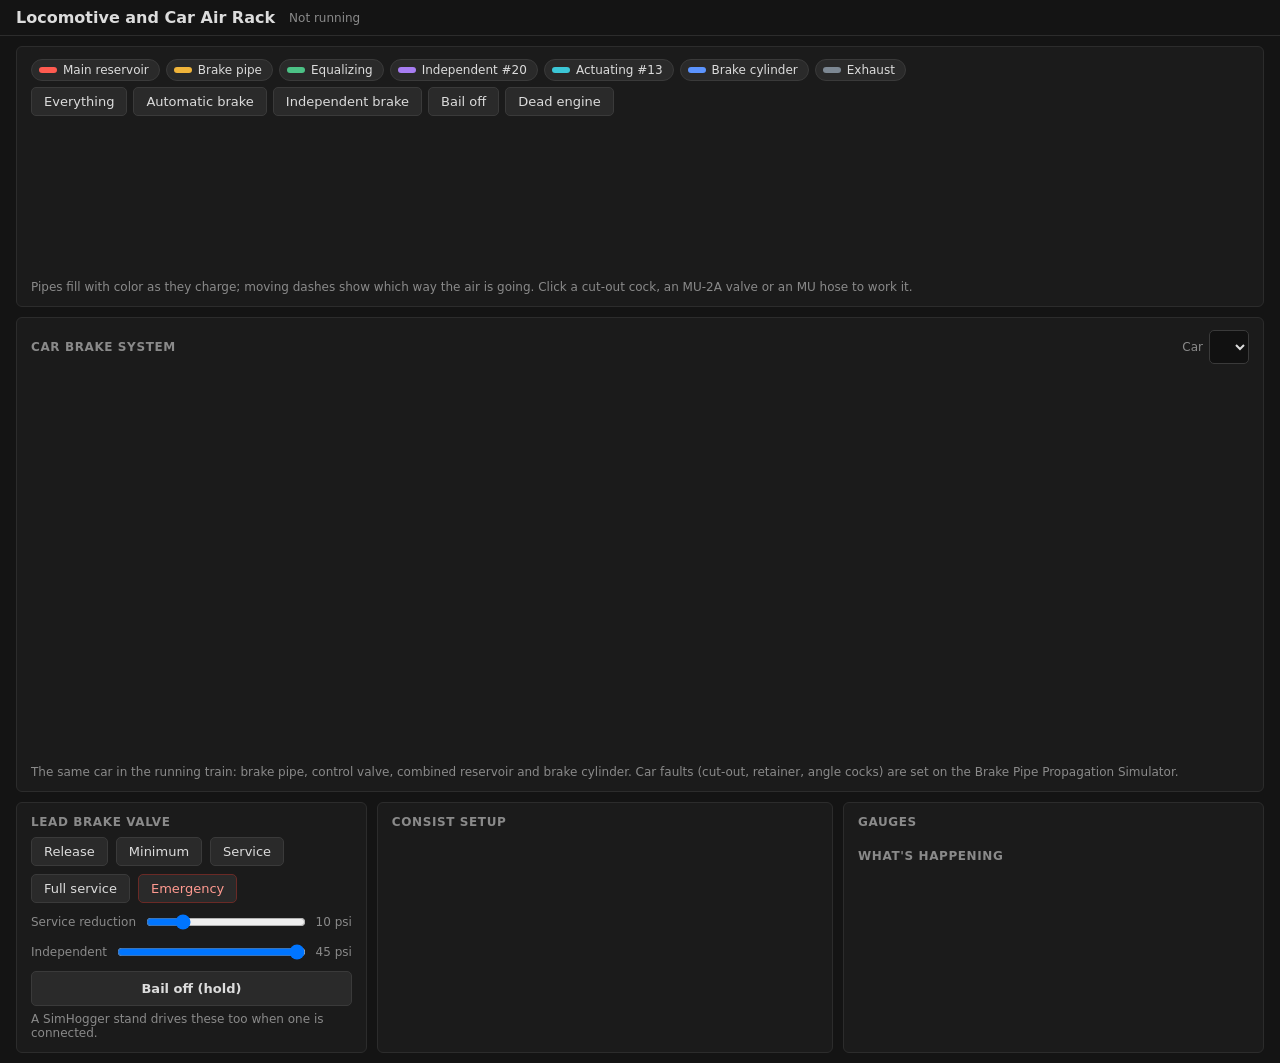
==== locomotive.html @ 0a6db2fe "Air Brake Trainer web version Co-Authored-By: Claude Opus 5.5 <noreply@anthropic.com>" ====
<!doctype html>
<html lang="en">
<head>
<meta charset="utf-8">
<meta name="viewport" content="width=device-width, initial-scale=1">
<link rel="icon" href="data:,">
<title>Locomotive and Car Air Rack</title>
<link rel="stylesheet" href="site.css">
<style>
  /* Air systems, one color each (the same as the locomotive view mock-up). */
  :root { --mr:#ff5b50; --bp:#f0b43a; --er:#4cc286; --ind:#a77df2; --act:#3cc7d7; --bc:#5c94ff; --ex:#7d8893; --aux:#ec7fd0; --em:#8fd14f; --comp:#202020; --dash:rgba(255,255,255,.9); }
  #carSchem { display:block; width:100%; min-width:760px; max-width:1150px; height:auto; user-select:none; }
  main { display:grid; gap:10px; padding:10px 16px; }
  h2 { font-size:12px; color:var(--dim); text-transform:uppercase; letter-spacing:.05em; margin:0 0 8px; font-weight:600; }
  .layerbar { display:flex; flex-wrap:wrap; gap:6px 14px; align-items:center; margin-bottom:8px; }
  .layerbar .grp { display:flex; flex-wrap:wrap; gap:6px; align-items:center; }
  .chip { display:inline-flex; gap:6px; align-items:center; border-radius:999px; padding:3px 10px 3px 7px; font-size:12px; }
  .chip i { width:18px; height:6px; border-radius:3px; background:var(--c); display:inline-block; }
  .chip.off { opacity:.45; }
  .schem-wrap { overflow-x:auto; }
  #schem { display:block; width:100%; min-width:900px; height:auto; user-select:none; }
  .grid3 { display:grid; gap:10px; grid-template-columns:minmax(0,1fr) minmax(0,1.3fr) minmax(0,1.2fr); }
  @media (max-width:1100px) { .grid3 { grid-template-columns:1fr; } }
  .row { display:flex; gap:8px; align-items:center; flex-wrap:wrap; }
  .row + .row { margin-top:8px; }
  .row label { flex-direction:row; align-items:center; gap:6px; }
  input[type=range] { flex:1; min-width:140px; padding:0; }
  button.on { background:#1d4f6b; border-color:#2a6d93; color:#fff; }
  button.bad { border-color:#6a2a26; color:#ff9a90; background:#2b1715; }
  .hold { width:100%; padding:9px; font-weight:600; margin-top:8px; }
  .hold.down { background:#0f6f7a; border-color:#3cc7d7; color:#fff; }
  table.cfg td, table.cfg th { padding:4px 6px; }
  table.cfg td:first-child { color:var(--dim); }
  table.cfg button { width:100%; padding:4px 6px; font-size:12px; }
  .gauges { display:flex; flex-wrap:wrap; gap:8px; }
  .gauge { display:grid; justify-items:center; gap:2px; flex:1; min-width:110px; }
  .gauge svg { width:100%; max-width:130px; height:auto; }
  .gauge .cap { font-size:12px; color:var(--dim); text-align:center; line-height:1.3; }
  .gauge .cap b { color:var(--text); font-variant-numeric:tabular-nums; }
  .warns div { background:#2b1715; color:#ff9a90; border-radius:5px; padding:6px 9px; font-size:13px; margin-bottom:6px; }
  .now { margin:0; padding-left:18px; display:grid; gap:5px; font-size:13px; line-height:1.4; }
  /* schematic */
  .tube { fill:none; stroke-width:8; stroke-linecap:round; stroke-linejoin:round; }
  .core { fill:none; stroke:var(--panel); stroke-width:4.4; stroke-linecap:round; stroke-linejoin:round; }
  .fill { fill:none; stroke-width:4.4; stroke-linecap:round; stroke-linejoin:round; }
  .dash { fill:none; stroke:var(--dash); stroke-width:1.8; stroke-dasharray:4 9; stroke-linecap:round; opacity:0; }
  .lay { transition:opacity .25s; } .lay.off { opacity:.08; } .lay.off .dash { visibility:hidden; }
  .box { fill:var(--comp); stroke:#7a858e; stroke-width:1.3; }
  .frame { fill:none; stroke:var(--line); stroke-width:1.5; stroke-dasharray:2 4; }
  .t { fill:var(--text); font-size:13px; font-weight:600; }
  .ts { fill:var(--dim); font-size:10.5px; }
  .tv { fill:var(--text); font-size:11px; font-family:Consolas, "Cascadia Mono", monospace; }
  .tt { fill:var(--text); font-size:16px; font-weight:600; letter-spacing:.04em; text-transform:uppercase; }
  .hdl { transform-box:view-box; transition:transform .35s ease; }
  .click { cursor:pointer; }
  .click:hover .box, .click:hover .ring { stroke:var(--link); stroke-width:2; }
  .ring { fill:var(--comp); stroke:#7a858e; stroke-width:1.4; }
  .cockh { stroke-width:3.2; stroke-linecap:round; }
  @media (prefers-reduced-motion: reduce) { .hdl, .lay { transition:none; } }
</style>
</head>
<body data-feature="instruction">
<header class="top"><h1>Locomotive and Car Air Rack</h1><span id="status" class="muted">Not running</span><div id="userbar"></div></header>

<main>
  <div class="card" id="noTrain" hidden>
    <h2>No train is running</h2>
    <div class="row"><label>Locomotives <input type="number" id="nLocos" min="1" max="6" value="2" style="width:70px"></label>
      <label>Cars <input type="number" id="nCars" min="1" max="200" value="20" style="width:80px"></label>
      <button class="primary" id="startTrain">Start train</button></div>
  </div>

  <section class="card" id="board">
    <div class="layerbar"><div class="grp" id="layers"></div><div class="grp" id="presets"></div></div>
    <div class="schem-wrap"><svg id="schem" role="img" aria-label="Piping schematic of the locomotive consist"></svg></div>
    <div class="muted" style="margin-top:6px">Pipes fill with color as they charge; moving dashes show which way the air is going. Click a cut-out cock, an MU-2A valve or an MU hose to work it.</div>
  </section>

  <section class="card" id="carBoard">
    <div class="row" style="justify-content:space-between"><h2 style="margin:0">Car brake system</h2>
      <label class="muted">Car <select id="carPick"></select></label></div>
    <div class="schem-wrap"><svg id="carSchem" viewBox="0 0 960 330" role="img" aria-label="Piping schematic of one freight car's air brake"></svg></div>
    <div class="muted" style="margin-top:6px">The same car in the running train: brake pipe, control valve, combined reservoir and brake cylinder. Car faults (cut-out, retainer, angle cocks) are set on the Brake Pipe Propagation Simulator.</div>
  </section>

  <section class="grid3">
    <div class="card">
      <h2>Lead brake valve</h2>
      <div class="row" id="autoSeg">
        <button data-a="Release">Release</button><button data-a="Minimum">Minimum</button><button data-a="Service">Service</button>
        <button data-a="FullService">Full service</button><button data-a="Emergency" class="danger">Emergency</button>
      </div>
      <div class="row"><label for="red">Service reduction</label><input type="range" id="red" min="6" max="26" step="1" value="10"><span id="redOut" class="muted">10 psi</span></div>
      <div class="row"><label for="ind">Independent</label><input type="range" id="ind" min="0" max="100" value="100"><span id="indOut" class="muted">45 psi</span></div>
      <button id="bail" class="hold">Bail off (hold)</button>
      <div class="muted" style="margin-top:6px">A SimHogger stand drives these too when one is connected.</div>
    </div>
    <div class="card">
      <h2>Consist setup</h2>
      <div class="row" id="unitCount" style="margin-bottom:8px"></div>
      <table class="cfg"><thead id="cfgHead"></thead><tbody id="cfgBody"></tbody></table>
      <div class="row" id="quick" style="margin-top:10px"></div>
    </div>
    <div class="card">
      <h2>Gauges</h2>
      <div class="gauges" id="gauges"></div>
      <h2 style="margin-top:12px">What's happening</h2>
      <div class="warns" id="warns"></div>
      <ul class="now" id="now"></ul>
    </div>
  </section>
</main>

<script src="shim.js"></script>
<script src="common.js"></script>
<script src="locomotive.js"></script>
</body>
</html>
---- site.css ----
/* Shared look for the back office pages (the live dashboard adds its own panel styles). */
[hidden] { display:none !important; }   /* author display rules (e.g. label { display:flex }) must not un-hide elements */
:root { --bg:#141414; --panel:#1b1b1b; --line:#2c2c2c; --text:#dcdcdc; --dim:#8a8a8a; --good:#5bd17a; --bad:#ff5a4f; --warn:#ffc04d; --link:#4fc3f7; }
* { box-sizing:border-box; }
body { margin:0; background:var(--bg); color:var(--text); font-family:"Segoe UI", system-ui, sans-serif; font-size:14px; }
a { color:var(--link); }
.card { background:var(--panel); border:1px solid var(--line); border-radius:6px; padding:12px 14px; }
.muted { color:var(--dim); font-size:12px; }
.note { background:#202a30; border:1px solid #2d3c45; border-radius:5px; padding:8px 10px; font-size:13px; }
.error { color:var(--bad); font-size:13px; min-height:1em; margin-top:8px; }
.pass { color:var(--good); font-weight:600; } .fail { color:var(--bad); font-weight:600; }
label { display:flex; flex-direction:column; gap:4px; font-size:12px; color:var(--dim); }
input, select { background:#111; color:var(--text); border:1px solid #3a3a3a; border-radius:5px; padding:7px 9px; font:inherit; font-size:14px; }
input:focus, select:focus { outline:none; border-color:var(--link); }
button { background:#2a2a2a; color:var(--text); border:1px solid #3a3a3a; border-radius:5px; padding:6px 12px; font:inherit; font-size:13px; cursor:pointer; }
button:hover { background:#333; }
button.primary { background:#1d4f6b; border-color:#2a6d93; color:#fff; }
button.primary:hover { background:#236089; }
button.danger { border-color:#6a2a26; color:#ff9a90; }
header.top { display:flex; align-items:center; gap:14px; padding:8px 16px; border-bottom:1px solid var(--line); flex-wrap:wrap; }
header.top h1 { font-size:16px; margin:0; }
#userbar { margin-left:auto; display:flex; gap:12px; align-items:center; font-size:13px; flex-wrap:wrap; }
#userbar .who { color:var(--text); }
#userbar .rr { background:#2a2a2a; border-radius:4px; padding:1px 6px; font-size:11px; color:var(--warn); font-weight:600; }
table { width:100%; border-collapse:collapse; }
th, td { padding:7px 10px; border-bottom:1px solid var(--line); text-align:left; font-variant-numeric:tabular-nums; }
th { color:var(--dim); font-size:11px; text-transform:uppercase; font-weight:600; }
td.serial, .serial { white-space:nowrap; } .serial { font-family:Consolas, "Cascadia Mono", monospace; font-size:13px; }
dialog { background:var(--panel); color:var(--text); border:1px solid #3a3a3a; border-radius:8px; padding:18px; width:min(420px, calc(100vw - 32px)); }
dialog::backdrop { background:rgba(0,0,0,.6); }
dialog h2 { margin:0 0 12px; font-size:16px; }
dialog form { display:flex; flex-direction:column; gap:10px; }
.btnrow { display:flex; gap:8px; justify-content:flex-end; margin-top:6px; }
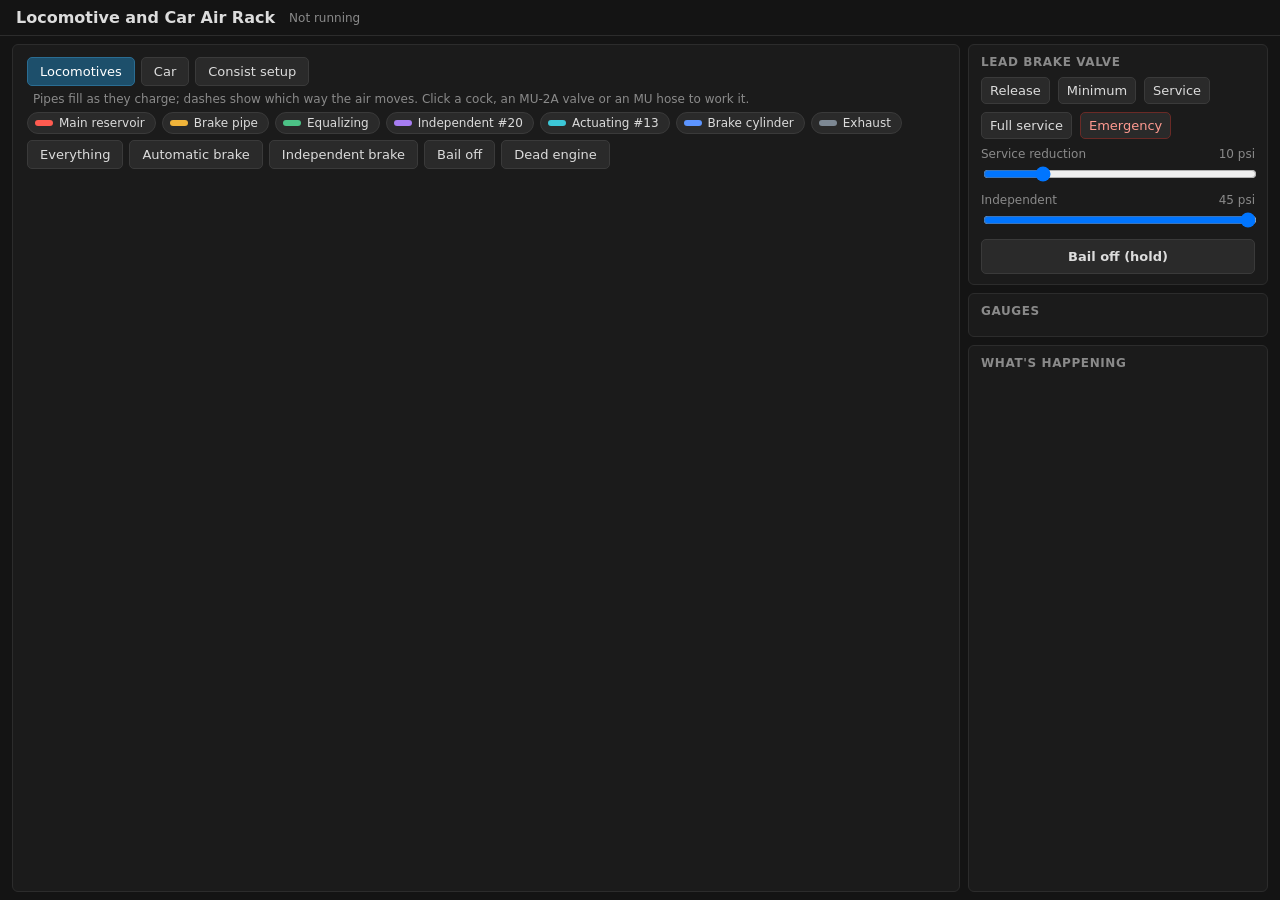
==== commit 32e89db9: "Air Rack fits one screen; retaining valve handle on the car diagram Co-Authored-By: Claude Opus 5.5 " ====
--- a/locomotive.html
+++ b/locomotive.html
@@ -9,18 +9,37 @@
 <style>
   /* Air systems, one color each (the same as the locomotive view mock-up). */
   :root { --mr:#ff5b50; --bp:#f0b43a; --er:#4cc286; --ind:#a77df2; --act:#3cc7d7; --bc:#5c94ff; --ex:#7d8893; --aux:#ec7fd0; --em:#8fd14f; --comp:#202020; --dash:rgba(255,255,255,.9); }
-  #carSchem { display:block; width:100%; min-width:760px; max-width:1150px; height:auto; user-select:none; }
-  main { display:grid; gap:10px; padding:10px 16px; }
+  html, body { height:100%; }
+  body { display:flex; flex-direction:column; }
+  main { flex:1; min-height:0; display:flex; flex-direction:column; gap:8px; padding:8px 12px; }
+  .rack { flex:1; min-height:0; display:grid; gap:8px; grid-template-columns:minmax(0,1fr) 300px; }
+  .stage { display:flex; flex-direction:column; min-height:0; gap:6px; }
+  .tabs { display:flex; flex-wrap:wrap; gap:6px; align-items:center; }
+  .tabs .hint { margin-left:6px; font-size:12px; }
+  .view { flex:1; min-height:0; display:flex; flex-direction:column; }
+  .view[hidden] { display:none; }
+  .view.scroll { overflow:auto; }
+  .side { display:flex; flex-direction:column; gap:8px; min-height:0; overflow-y:auto; }
+  .side .card { padding:10px 12px; }
+  .side .grow { flex:1; min-height:120px; overflow-y:auto; }
+  #autoSeg button { padding:5px 8px; }
+  .slider { display:grid; grid-template-columns:1fr auto; gap:2px 8px; align-items:center; margin-top:8px; font-size:13px; }
+  .slider input { grid-column:1 / -1; min-width:0; width:100%; }
+  #carSchem { display:block; width:100%; height:100%; user-select:none; }
+  @media (max-width:1100px) {
+    html, body { height:auto; }
+    .rack { grid-template-columns:1fr; }
+    .schem-wrap, #schem, #carSchem { height:auto; }
+  }
   h2 { font-size:12px; color:var(--dim); text-transform:uppercase; letter-spacing:.05em; margin:0 0 8px; font-weight:600; }
   .layerbar { display:flex; flex-wrap:wrap; gap:6px 14px; align-items:center; margin-bottom:8px; }
   .layerbar .grp { display:flex; flex-wrap:wrap; gap:6px; align-items:center; }
   .chip { display:inline-flex; gap:6px; align-items:center; border-radius:999px; padding:3px 10px 3px 7px; font-size:12px; }
   .chip i { width:18px; height:6px; border-radius:3px; background:var(--c); display:inline-block; }
   .chip.off { opacity:.45; }
-  .schem-wrap { overflow-x:auto; }
-  #schem { display:block; width:100%; min-width:900px; height:auto; user-select:none; }
-  .grid3 { display:grid; gap:10px; grid-template-columns:minmax(0,1fr) minmax(0,1.3fr) minmax(0,1.2fr); }
-  @media (max-width:1100px) { .grid3 { grid-template-columns:1fr; } }
+  .schem-wrap { flex:1; min-height:0; overflow:auto; }
+  /* The drawing scales to fit the space it has (width and height); past three units it scrolls sideways instead. */
+  #schem { display:block; width:100%; height:100%; user-select:none; }
   .row { display:flex; gap:8px; align-items:center; flex-wrap:wrap; }
   .row + .row { margin-top:8px; }
   .row label { flex-direction:row; align-items:center; gap:6px; }
@@ -33,8 +52,10 @@
   table.cfg td:first-child { color:var(--dim); }
   table.cfg button { width:100%; padding:4px 6px; font-size:12px; }
   .gauges { display:flex; flex-wrap:wrap; gap:8px; }
-  .gauge { display:grid; justify-items:center; gap:2px; flex:1; min-width:110px; }
-  .gauge svg { width:100%; max-width:130px; height:auto; }
+  .gauges { gap:6px 4px; }
+  .gauge { display:grid; justify-items:center; gap:2px; flex:1 1 28%; min-width:78px; }
+  .gauge svg { width:100%; max-width:82px; height:auto; }
+  .gauge .cap { font-size:11px !important; }
   .gauge .cap { font-size:12px; color:var(--dim); text-align:center; line-height:1.3; }
   .gauge .cap b { color:var(--text); font-variant-numeric:tabular-nums; }
   .warns div { background:#2b1715; color:#ff9a90; border-radius:5px; padding:6px 9px; font-size:13px; margin-bottom:6px; }
@@ -70,45 +91,50 @@
       <button class="primary" id="startTrain">Start train</button></div>
   </div>
 
-  <section class="card" id="board">
-    <div class="layerbar"><div class="grp" id="layers"></div><div class="grp" id="presets"></div></div>
-    <div class="schem-wrap"><svg id="schem" role="img" aria-label="Piping schematic of the locomotive consist"></svg></div>
-    <div class="muted" style="margin-top:6px">Pipes fill with color as they charge; moving dashes show which way the air is going. Click a cut-out cock, an MU-2A valve or an MU hose to work it.</div>
-  </section>
+  <!-- One screen: the schematics on the left (one view at a time), the controls and readings beside them. -->
+  <div class="rack" id="rack">
+    <section class="card stage" id="board">
+      <div class="tabs" id="tabs">
+        <button data-v="viewLoco" class="on">Locomotives</button><button data-v="viewCar">Car</button><button data-v="viewConsist">Consist setup</button>
+        <span class="muted hint" id="hint"></span>
+      </div>
+      <div class="view" id="viewLoco">
+        <div class="layerbar"><div class="grp" id="layers"></div><div class="grp" id="presets"></div></div>
+        <div class="schem-wrap"><svg id="schem" role="img" aria-label="Piping schematic of the locomotive consist"></svg></div>
+      </div>
+      <div class="view" id="viewCar" hidden>
+        <div class="row"><label class="muted">Car <select id="carPick"></select></label></div>
+        <div class="schem-wrap"><svg id="carSchem" viewBox="0 0 960 330" role="img" aria-label="Piping schematic of one freight car's air brake"></svg></div>
+      </div>
+      <div class="view scroll" id="viewConsist" hidden>
+        <div class="row" id="unitCount" style="margin-bottom:8px"></div>
+        <table class="cfg"><thead id="cfgHead"></thead><tbody id="cfgBody"></tbody></table>
+        <div class="row" id="quick" style="margin-top:10px"></div>
+      </div>
+    </section>
 
-  <section class="card" id="carBoard">
-    <div class="row" style="justify-content:space-between"><h2 style="margin:0">Car brake system</h2>
-      <label class="muted">Car <select id="carPick"></select></label></div>
-    <div class="schem-wrap"><svg id="carSchem" viewBox="0 0 960 330" role="img" aria-label="Piping schematic of one freight car's air brake"></svg></div>
-    <div class="muted" style="margin-top:6px">The same car in the running train: brake pipe, control valve, combined reservoir and brake cylinder. Car faults (cut-out, retainer, angle cocks) are set on the Brake Pipe Propagation Simulator.</div>
-  </section>
-
-  <section class="grid3">
-    <div class="card">
-      <h2>Lead brake valve</h2>
-      <div class="row" id="autoSeg">
-        <button data-a="Release">Release</button><button data-a="Minimum">Minimum</button><button data-a="Service">Service</button>
-        <button data-a="FullService">Full service</button><button data-a="Emergency" class="danger">Emergency</button>
+    <aside class="side">
+      <div class="card">
+        <h2>Lead brake valve</h2>
+        <div class="row" id="autoSeg">
+          <button data-a="Release">Release</button><button data-a="Minimum">Minimum</button><button data-a="Service">Service</button>
+          <button data-a="FullService">Full service</button><button data-a="Emergency" class="danger">Emergency</button>
+        </div>
+        <div class="slider"><label for="red">Service reduction</label><span id="redOut" class="muted">10 psi</span><input type="range" id="red" min="6" max="26" step="1" value="10"></div>
+        <div class="slider"><label for="ind">Independent</label><span id="indOut" class="muted">45 psi</span><input type="range" id="ind" min="0" max="100" value="100"></div>
+        <button id="bail" class="hold">Bail off (hold)</button>
       </div>
-      <div class="row"><label for="red">Service reduction</label><input type="range" id="red" min="6" max="26" step="1" value="10"><span id="redOut" class="muted">10 psi</span></div>
-      <div class="row"><label for="ind">Independent</label><input type="range" id="ind" min="0" max="100" value="100"><span id="indOut" class="muted">45 psi</span></div>
-      <button id="bail" class="hold">Bail off (hold)</button>
-      <div class="muted" style="margin-top:6px">A SimHogger stand drives these too when one is connected.</div>
-    </div>
-    <div class="card">
-      <h2>Consist setup</h2>
-      <div class="row" id="unitCount" style="margin-bottom:8px"></div>
-      <table class="cfg"><thead id="cfgHead"></thead><tbody id="cfgBody"></tbody></table>
-      <div class="row" id="quick" style="margin-top:10px"></div>
-    </div>
-    <div class="card">
-      <h2>Gauges</h2>
-      <div class="gauges" id="gauges"></div>
-      <h2 style="margin-top:12px">What's happening</h2>
-      <div class="warns" id="warns"></div>
-      <ul class="now" id="now"></ul>
-    </div>
-  </section>
+      <div class="card">
+        <h2>Gauges</h2>
+        <div class="gauges" id="gauges"></div>
+      </div>
+      <div class="card grow">
+        <h2>What's happening</h2>
+        <div class="warns" id="warns"></div>
+        <ul class="now" id="now"></ul>
+      </div>
+    </aside>
+  </div>
 </main>
 
 <script src="shim.js"></script>
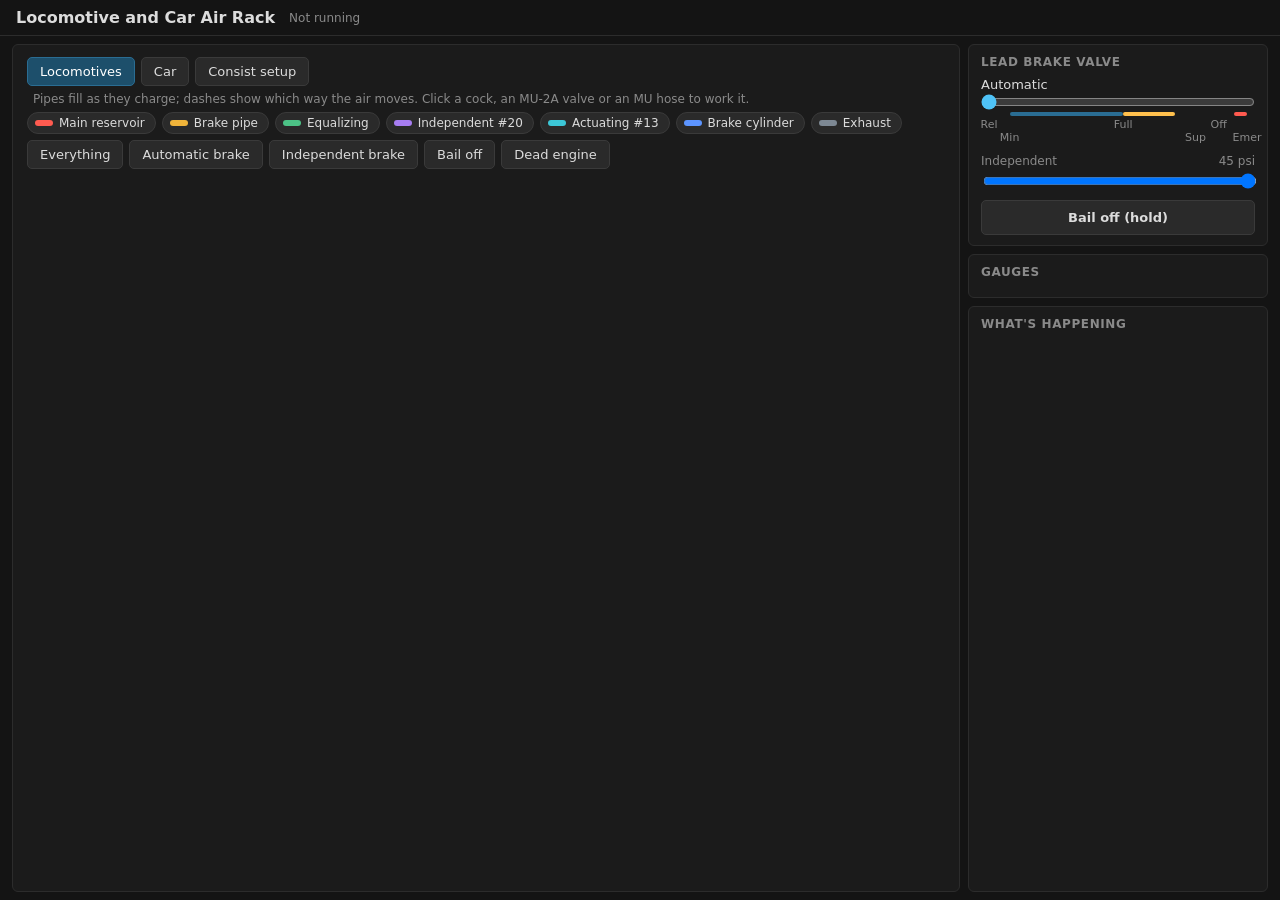
==== commit 7a5a59fd: "Automatic brake as one handle with marked stops and over-reduction; staged release after emergency" ====
--- a/locomotive.html
+++ b/locomotive.html
@@ -1,144 +1,140 @@
-<!doctype html>
-<html lang="en">
-<head>
-<meta charset="utf-8">
-<meta name="viewport" content="width=device-width, initial-scale=1">
-<link rel="icon" href="data:,">
-<title>Locomotive and Car Air Rack</title>
-<link rel="stylesheet" href="site.css">
-<style>
-  /* Air systems, one color each (the same as the locomotive view mock-up). */
-  :root { --mr:#ff5b50; --bp:#f0b43a; --er:#4cc286; --ind:#a77df2; --act:#3cc7d7; --bc:#5c94ff; --ex:#7d8893; --aux:#ec7fd0; --em:#8fd14f; --comp:#202020; --dash:rgba(255,255,255,.9); }
-  html, body { height:100%; }
-  body { display:flex; flex-direction:column; }
-  main { flex:1; min-height:0; display:flex; flex-direction:column; gap:8px; padding:8px 12px; }
-  .rack { flex:1; min-height:0; display:grid; gap:8px; grid-template-columns:minmax(0,1fr) 300px; }
-  .stage { display:flex; flex-direction:column; min-height:0; gap:6px; }
-  .tabs { display:flex; flex-wrap:wrap; gap:6px; align-items:center; }
-  .tabs .hint { margin-left:6px; font-size:12px; }
-  .view { flex:1; min-height:0; display:flex; flex-direction:column; }
-  .view[hidden] { display:none; }
-  .view.scroll { overflow:auto; }
-  .side { display:flex; flex-direction:column; gap:8px; min-height:0; overflow-y:auto; }
-  .side .card { padding:10px 12px; }
-  .side .grow { flex:1; min-height:120px; overflow-y:auto; }
-  #autoSeg button { padding:5px 8px; }
-  .slider { display:grid; grid-template-columns:1fr auto; gap:2px 8px; align-items:center; margin-top:8px; font-size:13px; }
-  .slider input { grid-column:1 / -1; min-width:0; width:100%; }
-  #carSchem { display:block; width:100%; height:100%; user-select:none; }
-  @media (max-width:1100px) {
-    html, body { height:auto; }
-    .rack { grid-template-columns:1fr; }
-    .schem-wrap, #schem, #carSchem { height:auto; }
-  }
-  h2 { font-size:12px; color:var(--dim); text-transform:uppercase; letter-spacing:.05em; margin:0 0 8px; font-weight:600; }
-  .layerbar { display:flex; flex-wrap:wrap; gap:6px 14px; align-items:center; margin-bottom:8px; }
-  .layerbar .grp { display:flex; flex-wrap:wrap; gap:6px; align-items:center; }
-  .chip { display:inline-flex; gap:6px; align-items:center; border-radius:999px; padding:3px 10px 3px 7px; font-size:12px; }
-  .chip i { width:18px; height:6px; border-radius:3px; background:var(--c); display:inline-block; }
-  .chip.off { opacity:.45; }
-  .schem-wrap { flex:1; min-height:0; overflow:auto; }
-  /* The drawing scales to fit the space it has (width and height); past three units it scrolls sideways instead. */
-  #schem { display:block; width:100%; height:100%; user-select:none; }
-  .row { display:flex; gap:8px; align-items:center; flex-wrap:wrap; }
-  .row + .row { margin-top:8px; }
-  .row label { flex-direction:row; align-items:center; gap:6px; }
-  input[type=range] { flex:1; min-width:140px; padding:0; }
-  button.on { background:#1d4f6b; border-color:#2a6d93; color:#fff; }
-  button.bad { border-color:#6a2a26; color:#ff9a90; background:#2b1715; }
-  .hold { width:100%; padding:9px; font-weight:600; margin-top:8px; }
-  .hold.down { background:#0f6f7a; border-color:#3cc7d7; color:#fff; }
-  table.cfg td, table.cfg th { padding:4px 6px; }
-  table.cfg td:first-child { color:var(--dim); }
-  table.cfg button { width:100%; padding:4px 6px; font-size:12px; }
-  .gauges { display:flex; flex-wrap:wrap; gap:8px; }
-  .gauges { gap:6px 4px; }
-  .gauge { display:grid; justify-items:center; gap:2px; flex:1 1 28%; min-width:78px; }
-  .gauge svg { width:100%; max-width:82px; height:auto; }
-  .gauge .cap { font-size:11px !important; }
-  .gauge .cap { font-size:12px; color:var(--dim); text-align:center; line-height:1.3; }
-  .gauge .cap b { color:var(--text); font-variant-numeric:tabular-nums; }
-  .warns div { background:#2b1715; color:#ff9a90; border-radius:5px; padding:6px 9px; font-size:13px; margin-bottom:6px; }
-  .now { margin:0; padding-left:18px; display:grid; gap:5px; font-size:13px; line-height:1.4; }
-  /* schematic */
-  .tube { fill:none; stroke-width:8; stroke-linecap:round; stroke-linejoin:round; }
-  .core { fill:none; stroke:var(--panel); stroke-width:4.4; stroke-linecap:round; stroke-linejoin:round; }
-  .fill { fill:none; stroke-width:4.4; stroke-linecap:round; stroke-linejoin:round; }
-  .dash { fill:none; stroke:var(--dash); stroke-width:1.8; stroke-dasharray:4 9; stroke-linecap:round; opacity:0; }
-  .lay { transition:opacity .25s; } .lay.off { opacity:.08; } .lay.off .dash { visibility:hidden; }
-  .box { fill:var(--comp); stroke:#7a858e; stroke-width:1.3; }
-  .frame { fill:none; stroke:var(--line); stroke-width:1.5; stroke-dasharray:2 4; }
-  .t { fill:var(--text); font-size:13px; font-weight:600; }
-  .ts { fill:var(--dim); font-size:10.5px; }
-  .tv { fill:var(--text); font-size:11px; font-family:Consolas, "Cascadia Mono", monospace; }
-  .tt { fill:var(--text); font-size:16px; font-weight:600; letter-spacing:.04em; text-transform:uppercase; }
-  .hdl { transform-box:view-box; transition:transform .35s ease; }
-  .click { cursor:pointer; }
-  .click:hover .box, .click:hover .ring { stroke:var(--link); stroke-width:2; }
-  .ring { fill:var(--comp); stroke:#7a858e; stroke-width:1.4; }
-  .cockh { stroke-width:3.2; stroke-linecap:round; }
-  @media (prefers-reduced-motion: reduce) { .hdl, .lay { transition:none; } }
-</style>
-</head>
-<body data-feature="instruction">
-<header class="top"><h1>Locomotive and Car Air Rack</h1><span id="status" class="muted">Not running</span><div id="userbar"></div></header>
-
-<main>
-  <div class="card" id="noTrain" hidden>
-    <h2>No train is running</h2>
-    <div class="row"><label>Locomotives <input type="number" id="nLocos" min="1" max="6" value="2" style="width:70px"></label>
-      <label>Cars <input type="number" id="nCars" min="1" max="200" value="20" style="width:80px"></label>
-      <button class="primary" id="startTrain">Start train</button></div>
-  </div>
-
-  <!-- One screen: the schematics on the left (one view at a time), the controls and readings beside them. -->
-  <div class="rack" id="rack">
-    <section class="card stage" id="board">
-      <div class="tabs" id="tabs">
-        <button data-v="viewLoco" class="on">Locomotives</button><button data-v="viewCar">Car</button><button data-v="viewConsist">Consist setup</button>
-        <span class="muted hint" id="hint"></span>
-      </div>
-      <div class="view" id="viewLoco">
-        <div class="layerbar"><div class="grp" id="layers"></div><div class="grp" id="presets"></div></div>
-        <div class="schem-wrap"><svg id="schem" role="img" aria-label="Piping schematic of the locomotive consist"></svg></div>
-      </div>
-      <div class="view" id="viewCar" hidden>
-        <div class="row"><label class="muted">Car <select id="carPick"></select></label></div>
-        <div class="schem-wrap"><svg id="carSchem" viewBox="0 0 960 330" role="img" aria-label="Piping schematic of one freight car's air brake"></svg></div>
-      </div>
-      <div class="view scroll" id="viewConsist" hidden>
-        <div class="row" id="unitCount" style="margin-bottom:8px"></div>
-        <table class="cfg"><thead id="cfgHead"></thead><tbody id="cfgBody"></tbody></table>
-        <div class="row" id="quick" style="margin-top:10px"></div>
-      </div>
-    </section>
-
-    <aside class="side">
-      <div class="card">
-        <h2>Lead brake valve</h2>
-        <div class="row" id="autoSeg">
-          <button data-a="Release">Release</button><button data-a="Minimum">Minimum</button><button data-a="Service">Service</button>
-          <button data-a="FullService">Full service</button><button data-a="Emergency" class="danger">Emergency</button>
-        </div>
-        <div class="slider"><label for="red">Service reduction</label><span id="redOut" class="muted">10 psi</span><input type="range" id="red" min="6" max="26" step="1" value="10"></div>
-        <div class="slider"><label for="ind">Independent</label><span id="indOut" class="muted">45 psi</span><input type="range" id="ind" min="0" max="100" value="100"></div>
-        <button id="bail" class="hold">Bail off (hold)</button>
-      </div>
-      <div class="card">
-        <h2>Gauges</h2>
-        <div class="gauges" id="gauges"></div>
-      </div>
-      <div class="card grow">
-        <h2>What's happening</h2>
-        <div class="warns" id="warns"></div>
-        <ul class="now" id="now"></ul>
-      </div>
-    </aside>
-  </div>
-</main>
-
-<script src="shim.js"></script>
-<script src="common.js"></script>
-<script src="locomotive.js"></script>
-</body>
-</html>
+<!doctype html>
+<html lang="en">
+<head>
+<meta charset="utf-8">
+<meta name="viewport" content="width=device-width, initial-scale=1">
+<link rel="icon" href="data:,">
+<title>Locomotive and Car Air Rack</title>
+<link rel="stylesheet" href="site.css">
+<style>
+  /* Air systems, one color each (the same as the locomotive view mock-up). */
+  :root { --mr:#ff5b50; --bp:#f0b43a; --er:#4cc286; --ind:#a77df2; --act:#3cc7d7; --bc:#5c94ff; --ex:#7d8893; --aux:#ec7fd0; --em:#8fd14f; --comp:#202020; --dash:rgba(255,255,255,.9); }
+  html, body { height:100%; }
+  body { display:flex; flex-direction:column; }
+  main { flex:1; min-height:0; display:flex; flex-direction:column; gap:8px; padding:8px 12px; }
+  .rack { flex:1; min-height:0; display:grid; gap:8px; grid-template-columns:minmax(0,1fr) 300px; }
+  .stage { display:flex; flex-direction:column; min-height:0; gap:6px; }
+  .tabs { display:flex; flex-wrap:wrap; gap:6px; align-items:center; }
+  .tabs .hint { margin-left:6px; font-size:12px; }
+  .view { flex:1; min-height:0; display:flex; flex-direction:column; }
+  .view[hidden] { display:none; }
+  .view.scroll { overflow:auto; }
+  .side { display:flex; flex-direction:column; gap:8px; min-height:0; overflow-y:auto; }
+  .side .card { padding:10px 12px; }
+  .side .grow { flex:1; min-height:120px; overflow-y:auto; }
+  .slider { display:grid; grid-template-columns:1fr auto; gap:2px 8px; align-items:center; margin-top:8px; font-size:13px; }
+  .slider input { grid-column:1 / -1; min-width:0; width:100%; }
+  #carSchem { display:block; width:100%; height:100%; user-select:none; }
+  @media (max-width:1100px) {
+    html, body { height:auto; }
+    .rack { grid-template-columns:1fr; }
+    .schem-wrap, #schem, #carSchem { height:auto; }
+  }
+  h2 { font-size:12px; color:var(--dim); text-transform:uppercase; letter-spacing:.05em; margin:0 0 8px; font-weight:600; }
+  .layerbar { display:flex; flex-wrap:wrap; gap:6px 14px; align-items:center; margin-bottom:8px; }
+  .layerbar .grp { display:flex; flex-wrap:wrap; gap:6px; align-items:center; }
+  .chip { display:inline-flex; gap:6px; align-items:center; border-radius:999px; padding:3px 10px 3px 7px; font-size:12px; }
+  .chip i { width:18px; height:6px; border-radius:3px; background:var(--c); display:inline-block; }
+  .chip.off { opacity:.45; }
+  .schem-wrap { flex:1; min-height:0; overflow:auto; }
+  /* The drawing scales to fit the space it has (width and height); past three units it scrolls sideways instead. */
+  #schem { display:block; width:100%; height:100%; user-select:none; }
+  .row { display:flex; gap:8px; align-items:center; flex-wrap:wrap; }
+  .row + .row { margin-top:8px; }
+  .row label { flex-direction:row; align-items:center; gap:6px; }
+  input[type=range] { flex:1; min-width:140px; padding:0; }
+  button.on { background:#1d4f6b; border-color:#2a6d93; color:#fff; }
+  button.bad { border-color:#6a2a26; color:#ff9a90; background:#2b1715; }
+  .hold { width:100%; padding:9px; font-weight:600; margin-top:8px; }
+  .hold.down { background:#0f6f7a; border-color:#3cc7d7; color:#fff; }
+  table.cfg td, table.cfg th { padding:4px 6px; }
+  table.cfg td:first-child { color:var(--dim); }
+  table.cfg button { width:100%; padding:4px 6px; font-size:12px; }
+  .gauges { display:flex; flex-wrap:wrap; gap:8px; }
+  .gauges { gap:6px 4px; }
+  .gauge { display:grid; justify-items:center; gap:2px; flex:1 1 28%; min-width:78px; }
+  .gauge svg { width:100%; max-width:82px; height:auto; }
+  .gauge .cap { font-size:11px !important; }
+  .gauge .cap { font-size:12px; color:var(--dim); text-align:center; line-height:1.3; }
+  .gauge .cap b { color:var(--text); font-variant-numeric:tabular-nums; }
+  .warns div { background:#2b1715; color:#ff9a90; border-radius:5px; padding:6px 9px; font-size:13px; margin-bottom:6px; }
+  .now { margin:0; padding-left:18px; display:grid; gap:5px; font-size:13px; line-height:1.4; }
+  /* schematic */
+  .tube { fill:none; stroke-width:8; stroke-linecap:round; stroke-linejoin:round; }
+  .core { fill:none; stroke:var(--panel); stroke-width:4.4; stroke-linecap:round; stroke-linejoin:round; }
+  .fill { fill:none; stroke-width:4.4; stroke-linecap:round; stroke-linejoin:round; }
+  .dash { fill:none; stroke:var(--dash); stroke-width:1.8; stroke-dasharray:4 9; stroke-linecap:round; opacity:0; }
+  .lay { transition:opacity .25s; } .lay.off { opacity:.08; } .lay.off .dash { visibility:hidden; }
+  .box { fill:var(--comp); stroke:#7a858e; stroke-width:1.3; }
+  .frame { fill:none; stroke:var(--line); stroke-width:1.5; stroke-dasharray:2 4; }
+  .t { fill:var(--text); font-size:13px; font-weight:600; }
+  .ts { fill:var(--dim); font-size:10.5px; }
+  .tv { fill:var(--text); font-size:11px; font-family:Consolas, "Cascadia Mono", monospace; }
+  .tt { fill:var(--text); font-size:16px; font-weight:600; letter-spacing:.04em; text-transform:uppercase; }
+  .hdl { transform-box:view-box; transition:transform .35s ease; }
+  .click { cursor:pointer; }
+  .click:hover .box, .click:hover .ring { stroke:var(--link); stroke-width:2; }
+  .ring { fill:var(--comp); stroke:#7a858e; stroke-width:1.4; }
+  .cockh { stroke-width:3.2; stroke-linecap:round; }
+  .shuttle { transform-box:view-box; transition:transform .3s ease, fill .3s; stroke:#101010; stroke-width:1; }
+  @media (prefers-reduced-motion: reduce) { .hdl, .lay { transition:none; } }
+</style>
+</head>
+<body data-feature="instruction">
+<header class="top"><h1>Locomotive and Car Air Rack</h1><span id="status" class="muted">Not running</span><div id="userbar"></div></header>
+
+<main>
+  <div class="card" id="noTrain" hidden>
+    <h2>No train is running</h2>
+    <div class="row"><label>Locomotives <input type="number" id="nLocos" min="1" max="6" value="2" style="width:70px"></label>
+      <label>Cars <input type="number" id="nCars" min="1" max="200" value="20" style="width:80px"></label>
+      <button class="primary" id="startTrain">Start train</button></div>
+  </div>
+
+  <!-- One screen: the schematics on the left (one view at a time), the controls and readings beside them. -->
+  <div class="rack" id="rack">
+    <section class="card stage" id="board">
+      <div class="tabs" id="tabs">
+        <button data-v="viewLoco" class="on">Locomotives</button><button data-v="viewCar">Car</button><button data-v="viewConsist">Consist setup</button>
+        <span class="muted hint" id="hint"></span>
+      </div>
+      <div class="view" id="viewLoco">
+        <div class="layerbar"><div class="grp" id="layers"></div><div class="grp" id="presets"></div></div>
+        <div class="schem-wrap"><svg id="schem" role="img" aria-label="Piping schematic of the locomotive consist"></svg></div>
+      </div>
+      <div class="view" id="viewCar" hidden>
+        <div class="row"><label class="muted">Car <select id="carPick"></select></label></div>
+        <div class="schem-wrap"><svg id="carSchem" viewBox="0 0 960 330" role="img" aria-label="Piping schematic of one freight car's air brake"></svg></div>
+      </div>
+      <div class="view scroll" id="viewConsist" hidden>
+        <div class="row" id="unitCount" style="margin-bottom:8px"></div>
+        <table class="cfg"><thead id="cfgHead"></thead><tbody id="cfgBody"></tbody></table>
+        <div class="row" id="quick" style="margin-top:10px"></div>
+      </div>
+    </section>
+
+    <aside class="side">
+      <div class="card">
+        <h2>Lead brake valve</h2>
+        <div id="autoHandle"></div>
+        <div class="slider"><label for="ind">Independent</label><span id="indOut" class="muted">45 psi</span><input type="range" id="ind" min="0" max="100" value="100"></div>
+        <button id="bail" class="hold">Bail off (hold)</button>
+      </div>
+      <div class="card">
+        <h2>Gauges</h2>
+        <div class="gauges" id="gauges"></div>
+      </div>
+      <div class="card grow">
+        <h2>What's happening</h2>
+        <div class="warns" id="warns"></div>
+        <ul class="now" id="now"></ul>
+      </div>
+    </aside>
+  </div>
+</main>
+
+<script src="shim.js"></script>
+<script src="common.js"></script>
+<script src="locomotive.js"></script>
+</body>
+</html>
--- a/site.css
+++ b/site.css
@@ -1,33 +1,44 @@
-/* Shared look for the back office pages (the live dashboard adds its own panel styles). */
-[hidden] { display:none !important; }   /* author display rules (e.g. label { display:flex }) must not un-hide elements */
-:root { --bg:#141414; --panel:#1b1b1b; --line:#2c2c2c; --text:#dcdcdc; --dim:#8a8a8a; --good:#5bd17a; --bad:#ff5a4f; --warn:#ffc04d; --link:#4fc3f7; }
-* { box-sizing:border-box; }
-body { margin:0; background:var(--bg); color:var(--text); font-family:"Segoe UI", system-ui, sans-serif; font-size:14px; }
-a { color:var(--link); }
-.card { background:var(--panel); border:1px solid var(--line); border-radius:6px; padding:12px 14px; }
-.muted { color:var(--dim); font-size:12px; }
-.note { background:#202a30; border:1px solid #2d3c45; border-radius:5px; padding:8px 10px; font-size:13px; }
-.error { color:var(--bad); font-size:13px; min-height:1em; margin-top:8px; }
-.pass { color:var(--good); font-weight:600; } .fail { color:var(--bad); font-weight:600; }
-label { display:flex; flex-direction:column; gap:4px; font-size:12px; color:var(--dim); }
-input, select { background:#111; color:var(--text); border:1px solid #3a3a3a; border-radius:5px; padding:7px 9px; font:inherit; font-size:14px; }
-input:focus, select:focus { outline:none; border-color:var(--link); }
-button { background:#2a2a2a; color:var(--text); border:1px solid #3a3a3a; border-radius:5px; padding:6px 12px; font:inherit; font-size:13px; cursor:pointer; }
-button:hover { background:#333; }
-button.primary { background:#1d4f6b; border-color:#2a6d93; color:#fff; }
-button.primary:hover { background:#236089; }
-button.danger { border-color:#6a2a26; color:#ff9a90; }
-header.top { display:flex; align-items:center; gap:14px; padding:8px 16px; border-bottom:1px solid var(--line); flex-wrap:wrap; }
-header.top h1 { font-size:16px; margin:0; }
-#userbar { margin-left:auto; display:flex; gap:12px; align-items:center; font-size:13px; flex-wrap:wrap; }
-#userbar .who { color:var(--text); }
-#userbar .rr { background:#2a2a2a; border-radius:4px; padding:1px 6px; font-size:11px; color:var(--warn); font-weight:600; }
-table { width:100%; border-collapse:collapse; }
-th, td { padding:7px 10px; border-bottom:1px solid var(--line); text-align:left; font-variant-numeric:tabular-nums; }
-th { color:var(--dim); font-size:11px; text-transform:uppercase; font-weight:600; }
-td.serial, .serial { white-space:nowrap; } .serial { font-family:Consolas, "Cascadia Mono", monospace; font-size:13px; }
-dialog { background:var(--panel); color:var(--text); border:1px solid #3a3a3a; border-radius:8px; padding:18px; width:min(420px, calc(100vw - 32px)); }
-dialog::backdrop { background:rgba(0,0,0,.6); }
-dialog h2 { margin:0 0 12px; font-size:16px; }
-dialog form { display:flex; flex-direction:column; gap:10px; }
-.btnrow { display:flex; gap:8px; justify-content:flex-end; margin-top:6px; }
+/* Shared look for the back office pages (the live dashboard adds its own panel styles). */
+[hidden] { display:none !important; }   /* author display rules (e.g. label { display:flex }) must not un-hide elements */
+:root { --bg:#141414; --panel:#1b1b1b; --line:#2c2c2c; --text:#dcdcdc; --dim:#8a8a8a; --good:#5bd17a; --bad:#ff5a4f; --warn:#ffc04d; --link:#4fc3f7; }
+* { box-sizing:border-box; }
+body { margin:0; background:var(--bg); color:var(--text); font-family:"Segoe UI", system-ui, sans-serif; font-size:14px; }
+a { color:var(--link); }
+.card { background:var(--panel); border:1px solid var(--line); border-radius:6px; padding:12px 14px; }
+.muted { color:var(--dim); font-size:12px; }
+.note { background:#202a30; border:1px solid #2d3c45; border-radius:5px; padding:8px 10px; font-size:13px; }
+.error { color:var(--bad); font-size:13px; min-height:1em; margin-top:8px; }
+.pass { color:var(--good); font-weight:600; } .fail { color:var(--bad); font-weight:600; }
+label { display:flex; flex-direction:column; gap:4px; font-size:12px; color:var(--dim); }
+input, select { background:#111; color:var(--text); border:1px solid #3a3a3a; border-radius:5px; padding:7px 9px; font:inherit; font-size:14px; }
+input:focus, select:focus { outline:none; border-color:var(--link); }
+button { background:#2a2a2a; color:var(--text); border:1px solid #3a3a3a; border-radius:5px; padding:6px 12px; font:inherit; font-size:13px; cursor:pointer; }
+button:hover { background:#333; }
+button.primary { background:#1d4f6b; border-color:#2a6d93; color:#fff; }
+button.primary:hover { background:#236089; }
+button.danger { border-color:#6a2a26; color:#ff9a90; }
+header.top { display:flex; align-items:center; gap:14px; padding:8px 16px; border-bottom:1px solid var(--line); flex-wrap:wrap; }
+header.top h1 { font-size:16px; margin:0; }
+#userbar { margin-left:auto; display:flex; gap:12px; align-items:center; font-size:13px; flex-wrap:wrap; }
+#userbar .who { color:var(--text); }
+#userbar .rr { background:#2a2a2a; border-radius:4px; padding:1px 6px; font-size:11px; color:var(--warn); font-weight:600; }
+table { width:100%; border-collapse:collapse; }
+th, td { padding:7px 10px; border-bottom:1px solid var(--line); text-align:left; font-variant-numeric:tabular-nums; }
+th { color:var(--dim); font-size:11px; text-transform:uppercase; font-weight:600; }
+td.serial, .serial { white-space:nowrap; } .serial { font-family:Consolas, "Cascadia Mono", monospace; font-size:13px; }
+dialog { background:var(--panel); color:var(--text); border:1px solid #3a3a3a; border-radius:8px; padding:18px; width:min(420px, calc(100vw - 32px)); }
+dialog::backdrop { background:rgba(0,0,0,.6); }
+dialog h2 { margin:0 0 12px; font-size:16px; }
+dialog form { display:flex; flex-direction:column; gap:10px; }
+.btnrow { display:flex; gap:8px; justify-content:flex-end; margin-top:6px; }
+/* The automatic brake handle (common.js autoHandle). */
+.autoh { display:grid; gap:2px; min-width:0; }
+.autoh .head { display:flex; justify-content:space-between; gap:8px; font-size:13px; }
+.autoh .out.warn { color:var(--warn); }
+.autoh input[type=range] { width:100%; margin:0; padding:0; border:0; background:none; accent-color:var(--link); }
+.autoh .marks { position:relative; height:34px; }
+.autoh .band { position:absolute; top:0; height:4px; border-radius:2px; }
+.autoh .band.svc { background:#2a6d93; } .autoh .band.over { background:var(--warn); } .autoh .band.emer { background:var(--bad); }
+.autoh .mark { position:absolute; top:6px; transform:translateX(-50%); font-size:11px; color:var(--dim); cursor:pointer; white-space:nowrap; user-select:none; }
+.autoh .mark.low { top:19px; }
+.autoh .mark:hover { color:var(--text); }
